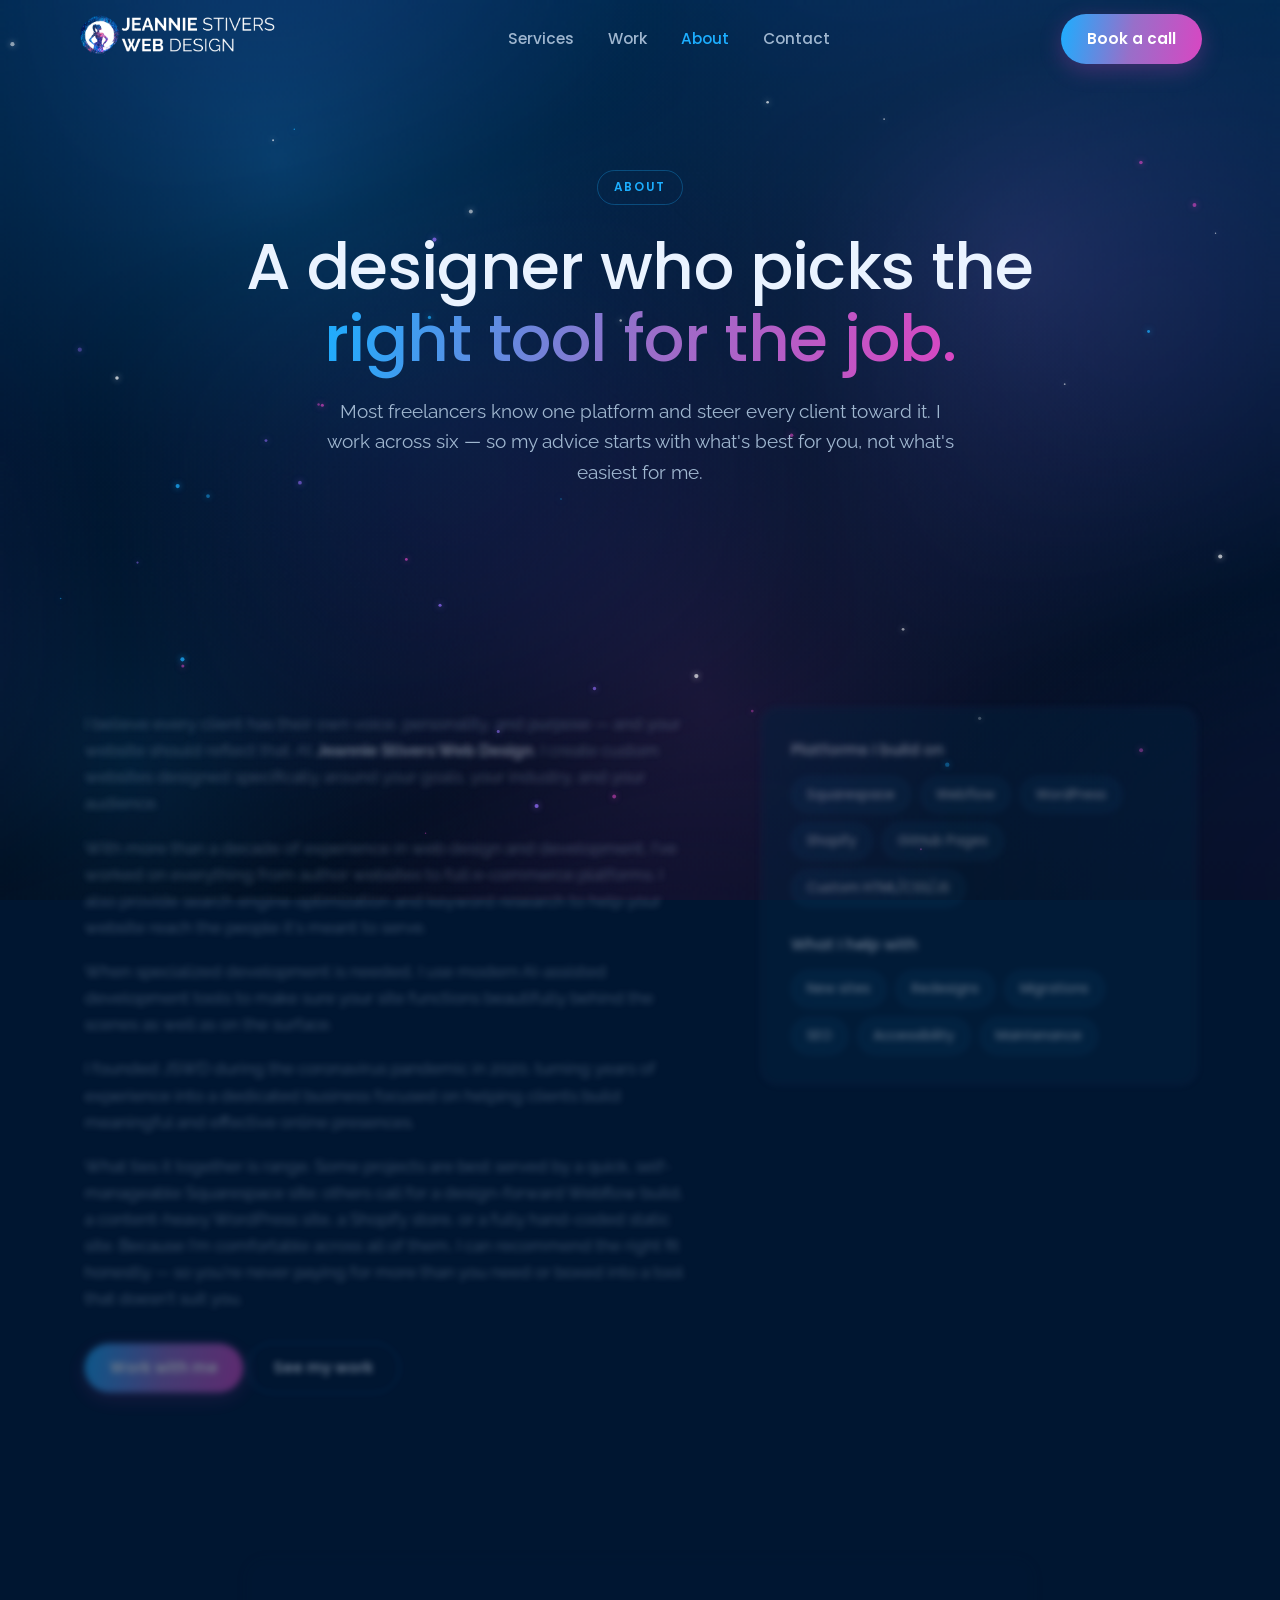
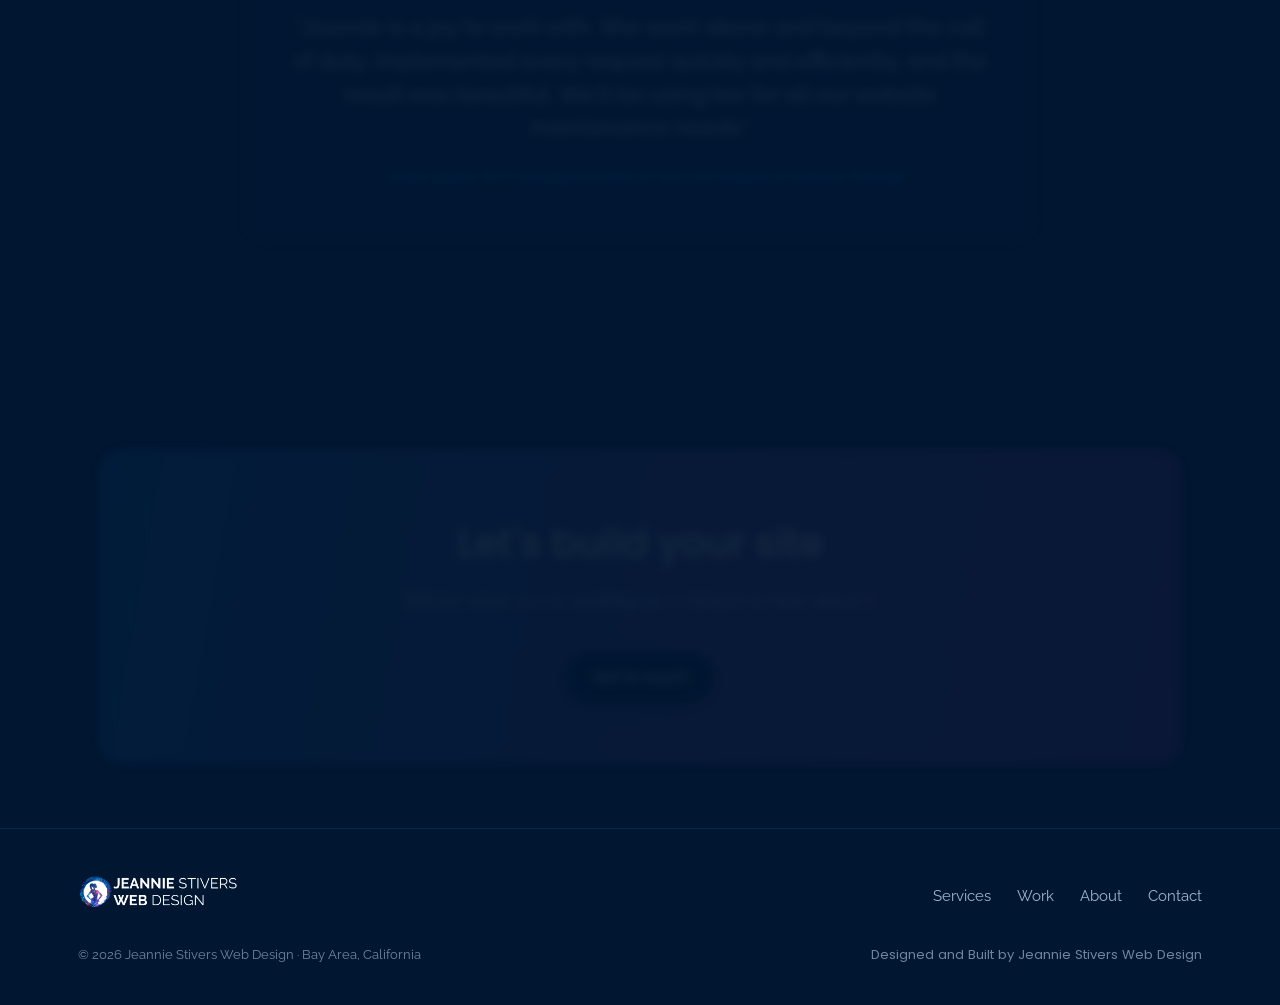
==== about.html @ 4fc545f1 "Add files via upload" ====
<!DOCTYPE html>
<html lang="en">
<head>
<meta charset="UTF-8">
<meta name="viewport" content="width=device-width, initial-scale=1.0">
<title>About — Jeannie Stivers Web Design</title>
<meta name="description" content="Meet Jeannie Stivers — a Bay Area web designer who works across six platforms to build the right site for each client.">
<link rel="preconnect" href="https://fonts.googleapis.com">
<link rel="preconnect" href="https://fonts.gstatic.com" crossorigin>
<link href="https://fonts.googleapis.com/css2?family=Poppins:wght@400;500;600;700&family=Raleway:wght@400;500;600;700&display=swap" rel="stylesheet">
<link rel="icon" type="image/png" href="favicon.png">
<link rel="apple-touch-icon" href="apple-touch-icon.png">
<link rel="stylesheet" href="styles.css">
</head>
<body>

<canvas id="water"></canvas>

<header>
  <div class="wrap nav">
    <a href="index.html"><img src="JeannieStiversWebDesign Logo wide.png" alt="Jeannie Stivers Web Design"></a>
    <ul>
      <li><a href="services.html">Services</a></li>
      <li><a href="work.html">Work</a></li>
      <li><a href="about.html" class="active">About</a></li>
      <li><a href="contact.html">Contact</a></li>
    </ul>
    <a class="btn nav-cta" href="contact.html">Book a call</a>
    <button class="nav-toggle" aria-label="Menu" aria-expanded="false">
      <span></span><span></span><span></span>
    </button>
  </div>
</header>

<section class="hero short">
  <div class="wrap inner">
    <span class="eyebrow">About</span>
    <h1>A designer who picks the<br><span class="accent">right tool for the job.</span></h1>
    <p>Most freelancers know one platform and steer every client toward it. I work across six — so my advice starts with what's best for you, not what's easiest for me.</p>
  </div>
</section>

<section class="block tight">
  <div class="wrap">
    <div class="about-grid">
      <div>
        <p>I believe every client has their own voice, personality, and purpose — and your website should reflect that. At <strong>Jeannie Stivers Web Design</strong>, I create custom websites designed specifically around your goals, your industry, and your audience.</p>
        <p>With more than a decade of experience in web design and development, I've worked on everything from author websites to full e-commerce platforms. I also provide search engine optimization and keyword research to help your website reach the people it's meant to serve.</p>
        <p>When specialized development is needed, I use modern AI-assisted development tools to make sure your site functions beautifully behind the scenes as well as on the surface.</p>
        <p>I founded JSWD during the coronavirus pandemic in 2020, turning years of experience into a dedicated business focused on helping clients build meaningful and effective online presences.</p>
        <p>What ties it together is range. Some projects are best served by a quick, self-manageable Squarespace site; others call for a design-forward Webflow build, a content-heavy WordPress site, a Shopify store, or a fully hand-coded static site. Because I'm comfortable across all of them, I can recommend the right fit honestly — so you're never paying for more than you need or boxed into a tool that doesn't suit you.</p>
        <div class="cta-row" style="justify-content:flex-start;margin-top:30px">
          <a class="btn" href="contact.html">Work with me</a>
          <a class="btn ghost" href="work.html">See my work</a>
        </div>
      </div>
      <aside class="about-side">
        <h4>Platforms I build on</h4>
        <div class="chips">
          <span class="chip">Squarespace</span>
          <span class="chip">Webflow</span>
          <span class="chip">WordPress</span>
          <span class="chip">Shopify</span>
          <span class="chip">GitHub Pages</span>
          <span class="chip">Custom HTML/CSS/JS</span>
        </div>
        <h4 style="margin-top:26px">What I help with</h4>
        <div class="chips">
          <span class="chip">New sites</span>
          <span class="chip">Redesigns</span>
          <span class="chip">Migrations</span>
          <span class="chip">SEO</span>
          <span class="chip">Accessibility</span>
          <span class="chip">Maintenance</span>
        </div>
      </aside>
    </div>
  </div>
</section>

<section class="block tight">
  <div class="wrap">
    <div class="quote">
      <p>"Jeannie is a joy to work with. She went above and beyond the call of duty, implemented every request quickly and efficiently, and the result was beautiful. We'll be using her for all our website maintenance needs."</p>
      <div class="who">— Katie Hafner, NYT Journalist &amp; Host of The Lost Women of Science Podcast</div>
    </div>
  </div>
</section>

<section class="block">
  <div class="wrap">
    <div class="cta-band">
      <h2>Let's build your site</h2>
      <p>Tell me what you're working on — I'd love to hear about it.</p>
      <a class="btn" href="contact.html">Get in touch</a>
    </div>
  </div>
</section>

<footer>
  <div class="wrap foot">
    <a href="index.html"><img src="JeannieStiversWebDesign Logo wide.png" alt="Jeannie Stivers Web Design"></a>
    <ul>
      <li><a href="services.html">Services</a></li>
      <li><a href="work.html">Work</a></li>
      <li><a href="about.html">About</a></li>
      <li><a href="contact.html">Contact</a></li>
    </ul>
    <div class="copy"><span>© 2026 Jeannie Stivers Web Design · Bay Area, California</span><span class="credit">Designed and Built by Jeannie Stivers Web Design</span></div>
  </div>
</footer>

<script src="water.js"></script>
</body>
</html>
---- styles.css ----
:root{
  --navy:#001631;
  --navy-2:#04223f;
  --blue:#1CAEFF;
  --magenta:#D946C2;
  --purple:#986FC9;
  --ink:#eaf3ff;
  --muted:#9fb6cf;
  --grad:linear-gradient(100deg,#1CAEFF 0%,#986FC9 50%,#D946C2 100%);
}
*{margin:0;padding:0;box-sizing:border-box}
html{scroll-behavior:smooth;scroll-padding-top:86px}
body{
  font-family:'Raleway',system-ui,-apple-system,sans-serif;
  background:var(--navy);
  color:var(--ink);
  line-height:1.6;
  position:relative;
}
h1,h2,h3,h4,.btn,.eyebrow,.kicker,.nav ul,.card .price{font-family:'Poppins',sans-serif}
h1,h2,h3,h4{font-weight:500}
a{color:inherit;text-decoration:none}
.wrap{max-width:1180px;margin:0 auto;padding:0 28px}
.narrow{max-width:820px}

/* NAV */
header{
  position:fixed;top:0;left:0;right:0;z-index:50;
  background:transparent;
  border-bottom:1px solid transparent;
  transition:background .3s ease,backdrop-filter .3s ease,border-color .3s ease;
}
header.scrolled{
  background:rgba(0,16,33,.92);
  backdrop-filter:blur(10px);
  border-bottom:1px solid rgba(28,174,255,.16);
}
.nav{display:flex;align-items:center;justify-content:space-between;height:78px}
.nav img{height:42px;width:auto}
.nav ul{display:flex;gap:34px;list-style:none;font-weight:500;font-size:.96rem}
.nav ul a{color:var(--muted);transition:color .2s}
.nav ul a:hover,.nav ul a.active{color:var(--blue)}
.btn{
  display:inline-block;padding:13px 26px;border-radius:40px;
  font-weight:600;font-size:.95rem;cursor:pointer;border:none;
  background:var(--grad);color:#fff;
  box-shadow:0 6px 22px rgba(217,70,194,.28);
  transition:transform .2s,box-shadow .2s;
}
.btn:hover{transform:translateY(-2px);box-shadow:0 10px 30px rgba(28,174,255,.4)}
.btn.ghost{background:transparent;border:1.5px solid rgba(28,174,255,.5);box-shadow:none;color:var(--ink)}
.btn.ghost:hover{border-color:var(--magenta);background:rgba(217,70,194,.08)}

/* HAMBURGER */
.nav-toggle{
  display:none;flex-direction:column;justify-content:center;gap:5px;
  width:32px;height:30px;background:none;border:none;cursor:pointer;padding:0;
}
.nav-toggle span{display:block;height:2.5px;width:100%;background:var(--ink);border-radius:2px;transition:transform .3s ease,opacity .2s ease}
.nav-toggle.open span:nth-child(1){transform:translateY(7.5px) rotate(45deg)}
.nav-toggle.open span:nth-child(2){opacity:0}
.nav-toggle.open span:nth-child(3){transform:translateY(-7.5px) rotate(-45deg)}

/* RIPPLING WATER BACKGROUND */
#water{position:fixed;top:0;left:0;width:100%;height:100%;z-index:0;pointer-events:none;display:block}
section,footer{position:relative;z-index:1}

/* HERO */
.hero{position:relative;padding:170px 0 120px;text-align:center}
.hero .inner{position:relative;z-index:2}
.hero.short{padding:170px 0 70px}
.eyebrow{
  display:inline-block;letter-spacing:.18em;text-transform:uppercase;
  font-size:.74rem;font-weight:600;color:var(--blue);
  border:1px solid rgba(28,174,255,.3);border-radius:30px;padding:7px 16px;margin-bottom:26px;
}
.hero h1{
  font-size:clamp(2.4rem,5.2vw,4rem);line-height:1.12;font-weight:500;
  letter-spacing:-.01em;margin-bottom:22px;
}
.hero h1 .accent{
  background:var(--grad);-webkit-background-clip:text;background-clip:text;color:transparent;
}
.hero p{max-width:640px;margin:0 auto 38px;font-size:1.18rem;color:var(--muted)}
.hero .cta-row{display:flex;gap:16px;justify-content:center;flex-wrap:wrap}
.platforms{margin-top:58px;color:var(--muted);font-size:.85rem;letter-spacing:.04em}
.platforms strong{color:var(--ink);font-weight:600}

/* SECTION SHARED */
section.block{padding:96px 0}
section.block.tight{padding:60px 0}
.sec-head{text-align:center;max-width:680px;margin:0 auto 56px}
.sec-head h2{font-size:clamp(1.9rem,3.6vw,2.6rem);font-weight:500;letter-spacing:-.01em;margin-bottom:14px}
.sec-head p{color:var(--muted);font-size:1.08rem}
.kicker{color:var(--magenta);font-weight:600;letter-spacing:.14em;text-transform:uppercase;font-size:.76rem;display:block;margin-bottom:12px}

/* SERVICES CARDS */
.cards{display:grid;grid-template-columns:repeat(3,1fr);gap:24px}
.card{
  background:var(--navy-2);border:1px solid rgba(152,111,201,.22);
  border-radius:18px;padding:34px 30px;transition:transform .25s,border-color .25s,box-shadow .25s;
  position:relative;overflow:hidden;
}
.card::before{content:"";position:absolute;inset:0 0 auto 0;height:4px;background:var(--grad);opacity:.85}
.card:hover{transform:translateY(-7px);border-color:rgba(28,174,255,.55);box-shadow:0 18px 40px rgba(0,0,0,.4)}
.card h3{font-size:1.4rem;margin-bottom:6px;font-weight:500}
.card .for{color:var(--blue);font-size:.86rem;font-weight:500;margin-bottom:16px}
.card p{color:var(--muted);font-size:.97rem;margin-bottom:22px}
.card ul.feat{list-style:none;margin:0 0 22px;padding:0}
.card ul.feat li{color:var(--muted);font-size:.94rem;padding:6px 0 6px 24px;position:relative}
.card ul.feat li::before{content:"›";position:absolute;left:6px;color:var(--blue);font-weight:700}
.card .price{font-size:.98rem;color:var(--ink);font-weight:600;margin-bottom:18px}
.card .price span{color:var(--muted);font-weight:400;font-size:.9rem}
.card .btn{width:100%;text-align:center}
.center-cta{text-align:center;margin-top:46px}

/* ADD-ONS */
.addons{display:grid;grid-template-columns:repeat(2,1fr);gap:16px;max-width:880px;margin:0 auto}
.addon{
  background:var(--navy-2);border:1px solid rgba(28,174,255,.16);border-radius:14px;
  padding:22px 24px;display:flex;justify-content:space-between;gap:18px;align-items:baseline;
}
.addon .name{font-weight:600;font-family:'Poppins',sans-serif}
.addon .desc{color:var(--muted);font-size:.9rem;display:block;margin-top:4px;font-family:'Raleway',sans-serif;font-weight:400}
.addon .cost{color:var(--blue);font-weight:600;white-space:nowrap;font-family:'Poppins',sans-serif;font-size:.95rem}

/* PROCESS STEPS */
.steps{display:grid;grid-template-columns:repeat(5,1fr);gap:18px}
.step{text-align:center}
.step .num{
  width:50px;height:50px;border-radius:50%;margin:0 auto 16px;
  display:flex;align-items:center;justify-content:center;font-family:'Poppins',sans-serif;
  font-weight:600;color:#fff;background:var(--grad);box-shadow:0 6px 18px rgba(217,70,194,.3);
}
.step h4{font-size:1.05rem;margin-bottom:6px;font-weight:500}
.step p{color:var(--muted);font-size:.9rem}

/* WORK */
.work-grid{display:grid;grid-template-columns:repeat(3,1fr);gap:22px}
.work-grid.two{grid-template-columns:repeat(2,1fr)}
.work-item{
  border-radius:16px;position:relative;overflow:hidden;display:block;color:var(--ink);
  aspect-ratio:16/10;border:1px solid rgba(28,174,255,.18);transition:transform .25s,box-shadow .25s;
}
.work-item img{display:block;width:100%;height:100%;object-fit:cover;object-position:top center}
.work-item::after{content:"";position:absolute;left:0;right:0;bottom:0;top:0;z-index:1;pointer-events:none;
  background:linear-gradient(to top,rgba(0,12,25,.96) 0%,rgba(0,12,25,.78) 18%,rgba(0,12,25,.3) 40%,rgba(0,12,25,0) 58%)}
.work-item .cap{position:absolute;left:0;bottom:0;z-index:2;padding:22px 24px;font-family:'Poppins',sans-serif;font-weight:500}
.work-item .cap small{display:block;color:var(--muted);font-weight:400;font-size:.82rem;margin-top:3px;font-family:'Raleway',sans-serif}
.work-item:hover{transform:translateY(-6px);box-shadow:0 18px 40px rgba(0,0,0,.4)}
.work-item.w1{background:linear-gradient(160deg,#04223f,#0a3a6b)}
.work-item.w2{background:linear-gradient(160deg,#2a1640,#5a2c7a)}
.work-item.w3{background:linear-gradient(160deg,#0a2a4a,#3a1f55)}
.work-item.w4{background:linear-gradient(160deg,#06283f,#1a4d7a)}
.work-item.w5{background:linear-gradient(160deg,#231a44,#4a2c6e)}
.work-item.w6{background:linear-gradient(160deg,#08243a,#33235c)}
.work-item span{position:relative;z-index:2;font-weight:600;font-family:'Poppins',sans-serif}
.work-item small{display:block;color:var(--muted);font-weight:400;font-size:.82rem;margin-top:3px;font-family:'Raleway',sans-serif}
.work-item .tag{position:absolute;top:18px;left:18px;z-index:3;font-size:.72rem;letter-spacing:.08em;text-transform:uppercase;
  background:rgba(0,16,33,.7);border:1px solid rgba(28,174,255,.3);border-radius:20px;padding:4px 12px;color:var(--blue);font-family:'Poppins',sans-serif}
.work-item span{z-index:2}

/* ABOUT */
.about-grid{display:grid;grid-template-columns:1.4fr 1fr;gap:54px;align-items:start}
.about-grid p{color:var(--muted);font-size:1.06rem;margin-bottom:18px}
.about-grid p strong{color:var(--ink)}
.about-side{background:var(--navy-2);border:1px solid rgba(152,111,201,.22);border-radius:18px;padding:30px}
.about-side h4{font-size:1rem;margin-bottom:14px;color:var(--ink)}
.chips{display:flex;flex-wrap:wrap;gap:10px}
.chip{font-size:.85rem;color:var(--ink);background:rgba(28,174,255,.1);border:1px solid rgba(28,174,255,.25);
  border-radius:30px;padding:7px 15px;font-family:'Poppins',sans-serif}

/* TESTIMONIAL */
.quote{
  max-width:820px;margin:0 auto;text-align:center;
  background:var(--navy-2);border:1px solid rgba(152,111,201,.22);
  border-radius:22px;padding:54px 44px;
}
.quote p{font-size:1.45rem;font-weight:500;line-height:1.5;margin-bottom:22px}
.quote .who{color:var(--blue);font-weight:600;font-size:.95rem}

/* CONTACT FORM */
.contact-grid{display:grid;grid-template-columns:1fr 1fr;gap:48px;align-items:start}
.contact-info h3{font-size:1.3rem;margin-bottom:14px}
.contact-info p{color:var(--muted);margin-bottom:18px}
.contact-info a{color:var(--blue)}
.contact-info .detail{display:block;margin-bottom:10px;color:var(--muted)}
.contact-info .detail strong{color:var(--ink);font-family:'Poppins',sans-serif;font-weight:600;display:block;font-size:.8rem;letter-spacing:.08em;text-transform:uppercase;margin-bottom:2px}
form.contact{background:var(--navy-2);border:1px solid rgba(152,111,201,.22);border-radius:18px;padding:32px}
form.contact label{display:block;font-size:.82rem;letter-spacing:.06em;text-transform:uppercase;
  font-family:'Poppins',sans-serif;font-weight:600;color:var(--muted);margin:0 0 7px}
form.contact .field{margin-bottom:20px}
form.contact input,form.contact select,form.contact textarea{
  width:100%;background:rgba(0,16,33,.6);border:1px solid rgba(28,174,255,.22);border-radius:10px;
  padding:13px 15px;color:var(--ink);font-family:'Raleway',sans-serif;font-size:1rem;transition:border-color .2s;
}
form.contact input:focus,form.contact select:focus,form.contact textarea:focus{outline:none;border-color:var(--blue)}
form.contact textarea{resize:vertical;min-height:130px}
form.contact .btn{width:100%;text-align:center;margin-top:6px}
form.contact option{background:#04223f}

/* TESTIMONIAL GRID */
.tgrid{display:grid;grid-template-columns:repeat(2,1fr);gap:22px;max-width:980px;margin:0 auto}
.tcard{background:var(--navy-2);border:1px solid rgba(152,111,201,.22);border-radius:18px;padding:30px 28px;display:flex;flex-direction:column}
.tcard p{font-size:1rem;color:var(--ink);line-height:1.55;margin-bottom:18px}
.tcard .who{color:var(--blue);font-weight:600;font-size:.9rem;font-family:'Poppins',sans-serif;margin-top:auto}

/* CTA BAND */
.cta-band{text-align:center;background:linear-gradient(rgba(0,14,29,.42),rgba(0,14,29,.42)),var(--grad);border-radius:26px;padding:66px 40px;margin:40px 0}
.cta-band h2{font-size:clamp(1.8rem,3.4vw,2.5rem);font-weight:500;margin-bottom:14px;color:#fff}
.cta-band p{color:rgba(255,255,255,.92);font-size:1.1rem;margin-bottom:40px;max-width:560px;margin-left:auto;margin-right:auto}
.cta-band .btn{background:#001631;box-shadow:0 8px 26px rgba(0,0,0,.3)}
.cta-band .btn:hover{background:#04223f}

/* FOOTER */
footer{border-top:1px solid rgba(28,174,255,.14);padding:46px 0 40px;color:var(--muted)}
.foot{display:flex;justify-content:space-between;align-items:center;flex-wrap:wrap;gap:20px}
.foot img{height:34px}
.foot ul{display:flex;gap:26px;list-style:none;font-size:.92rem}
.foot ul a:hover{color:var(--blue)}
.foot .copy{width:100%;font-size:.82rem;opacity:.7;padding-top:8px;display:flex;justify-content:space-between;flex-wrap:wrap;gap:6px}
.foot .copy .credit{font-family:'Poppins',sans-serif}
@media(max-width:560px){.foot .copy{justify-content:center;text-align:center}}

@media(max-width:860px){
  .nav-toggle{display:flex}
  .nav-cta{display:none}
  .nav ul{
    position:absolute;top:78px;left:0;right:0;
    flex-direction:column;gap:0;display:none;
    background:rgba(0,16,33,.97);backdrop-filter:blur(12px);
    border-bottom:1px solid rgba(28,174,255,.16);
    padding:6px 0;
  }
  .nav ul.open{display:flex}
  .nav ul li{width:100%}
  .nav ul a{display:block;padding:15px 28px;font-size:1.05rem}
  .cards,.work-grid,.work-grid.two{grid-template-columns:1fr}
  .addons{grid-template-columns:1fr}
  .steps{grid-template-columns:repeat(2,1fr);gap:28px}
  .about-grid,.contact-grid,.tgrid{grid-template-columns:1fr;gap:22px}
}

/* Phones */
@media(max-width:600px){
  .wrap{padding:0 18px}
  .nav{height:64px}
  .nav img{height:32px}
  .nav ul{top:64px}
  .hero{padding:120px 0 64px}
  .hero.short{padding:120px 0 44px}
  section.block{padding:60px 0}
  section.block.tight{padding:40px 0}
  .sec-head{margin-bottom:36px}
  .hero p,.sec-head p{font-size:1rem}
  .card{padding:26px 22px}
  .steps{grid-template-columns:1fr;gap:22px}
  .quote{padding:34px 22px}
  .quote p{font-size:1.18rem}
  .cta-band{padding:46px 22px;border-radius:20px}
  form.contact{padding:24px 20px}
  .addon{flex-direction:column;gap:6px}
  .foot ul{flex-wrap:wrap;gap:16px 22px;justify-content:center}
  .foot{justify-content:center;text-align:center}
}

/* Small phones */
@media(max-width:380px){
  .wrap{padding:0 14px}
  .hero h1{font-size:2.05rem}
  .btn{padding:12px 20px;font-size:.9rem}
}
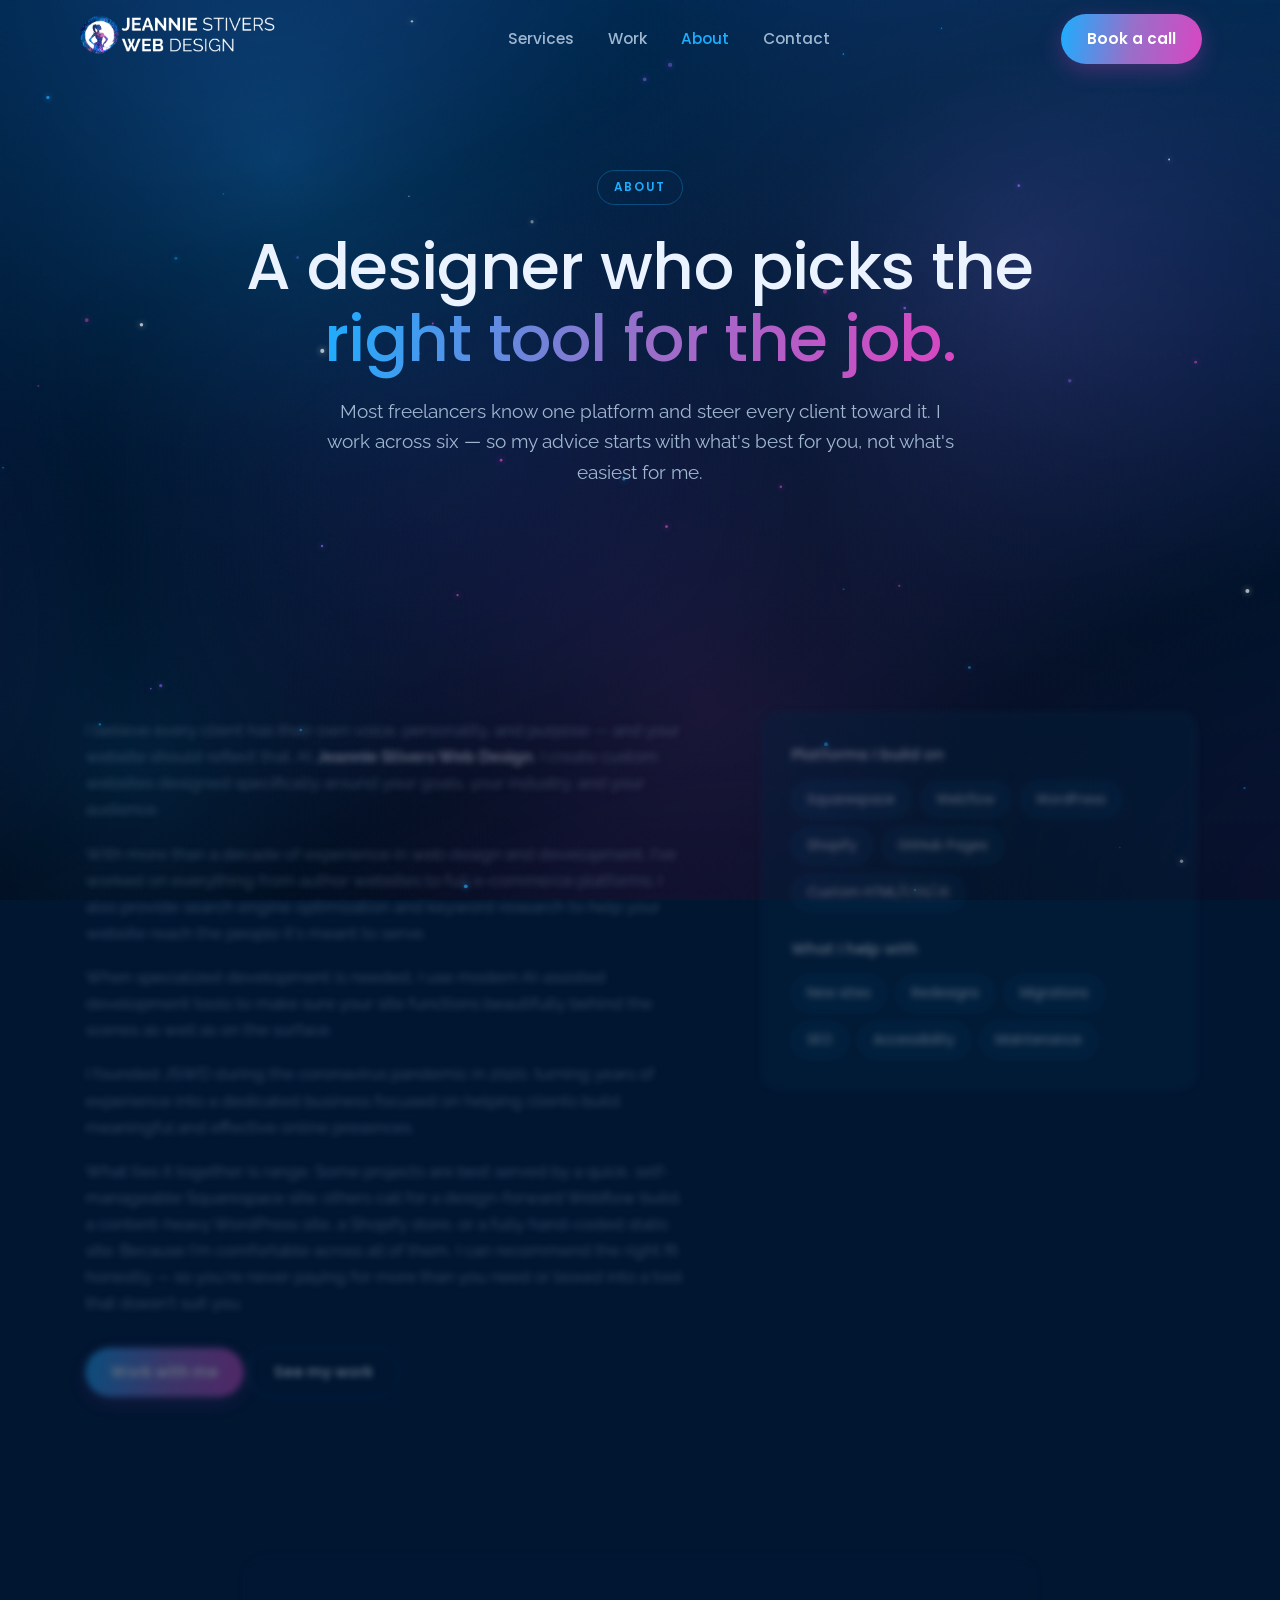
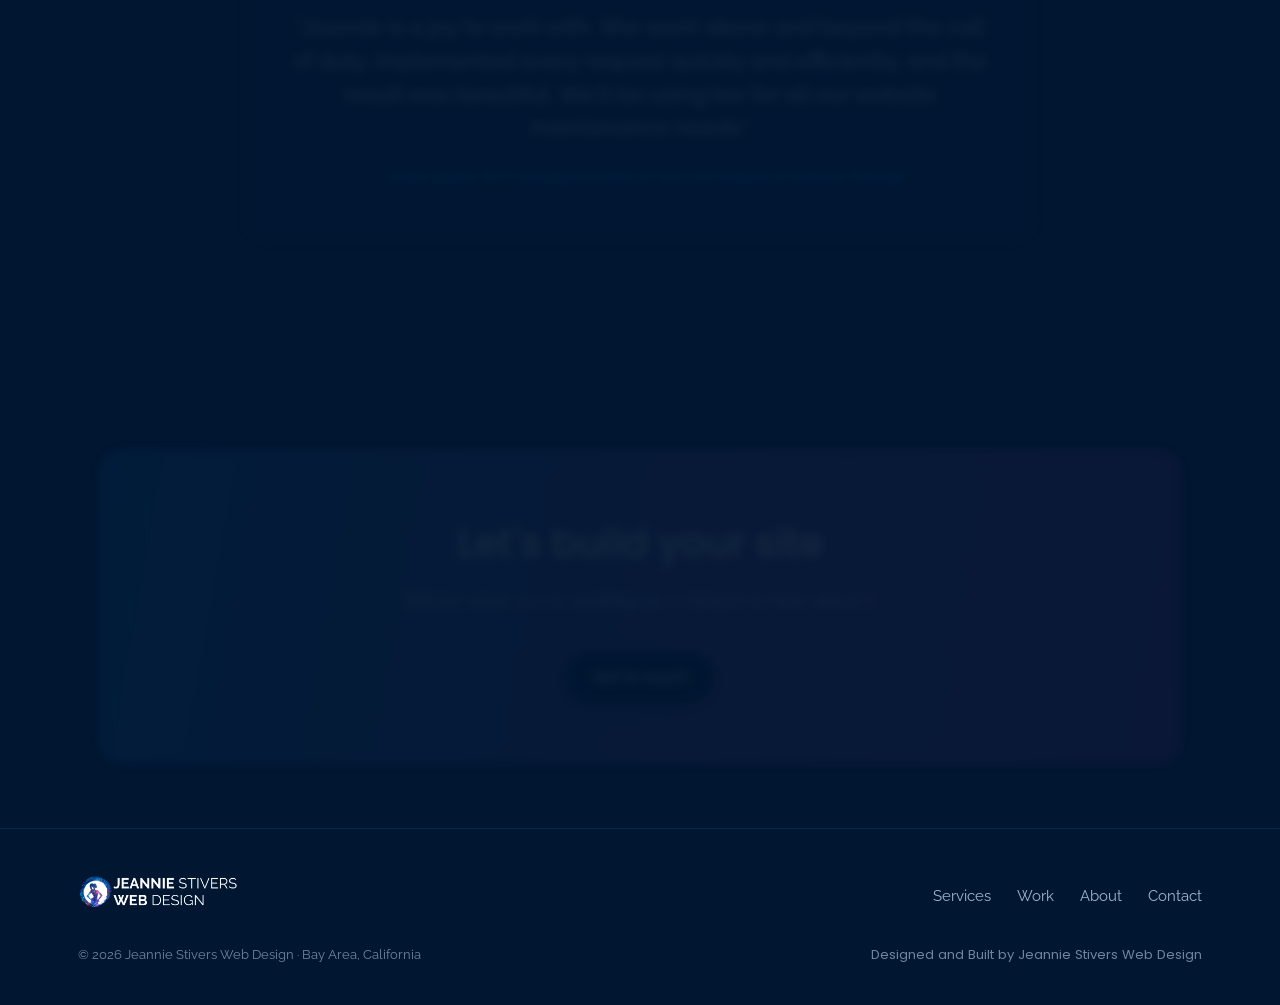
==== commit 03745280: "Add files via upload" ====
--- a/about.html
+++ b/about.html
@@ -10,6 +10,18 @@
 <link href="https://fonts.googleapis.com/css2?family=Poppins:wght@400;500;600;700&family=Raleway:wght@400;500;600;700&display=swap" rel="stylesheet">
 <link rel="icon" type="image/png" href="favicon.png">
 <link rel="apple-touch-icon" href="apple-touch-icon.png">
+<meta property="og:type" content="website">
+<meta property="og:site_name" content="Jeannie Stivers Web Design">
+<meta property="og:title" content="About — Jeannie Stivers Web Design">
+<meta property="og:description" content="Meet Jeannie Stivers — a Bay Area web designer who works across six platforms to build the right site for each client.">
+<meta property="og:url" content="https://www.jeanniestiverswebdesign.com/about.html">
+<meta property="og:image" content="https://www.jeanniestiverswebdesign.com/og-image.png">
+<meta property="og:image:width" content="1200">
+<meta property="og:image:height" content="630">
+<meta name="twitter:card" content="summary_large_image">
+<meta name="twitter:title" content="About — Jeannie Stivers Web Design">
+<meta name="twitter:description" content="A Bay Area web designer who works across six platforms to build the right site for each client.">
+<meta name="twitter:image" content="https://www.jeanniestiverswebdesign.com/og-image.png">
 <link rel="stylesheet" href="styles.css">
 </head>
 <body>
--- a/styles.css
+++ b/styles.css
@@ -244,9 +244,10 @@
 /* Phones */
 @media(max-width:600px){
   .wrap{padding:0 18px}
-  .nav{height:64px}
-  .nav img{height:32px}
-  .nav ul{top:64px}
+  .nav{height:78px;align-items:center}   /* taller bar adds padding above the logo */
+  .nav img{height:43px;display:block}    /* ~32% wider logo on mobile */
+  .nav-toggle{align-self:center}         /* keep hamburger centered to the logo */
+  .nav ul{top:78px}
   .hero{padding:120px 0 64px}
   .hero.short{padding:120px 0 44px}
   section.block{padding:60px 0}
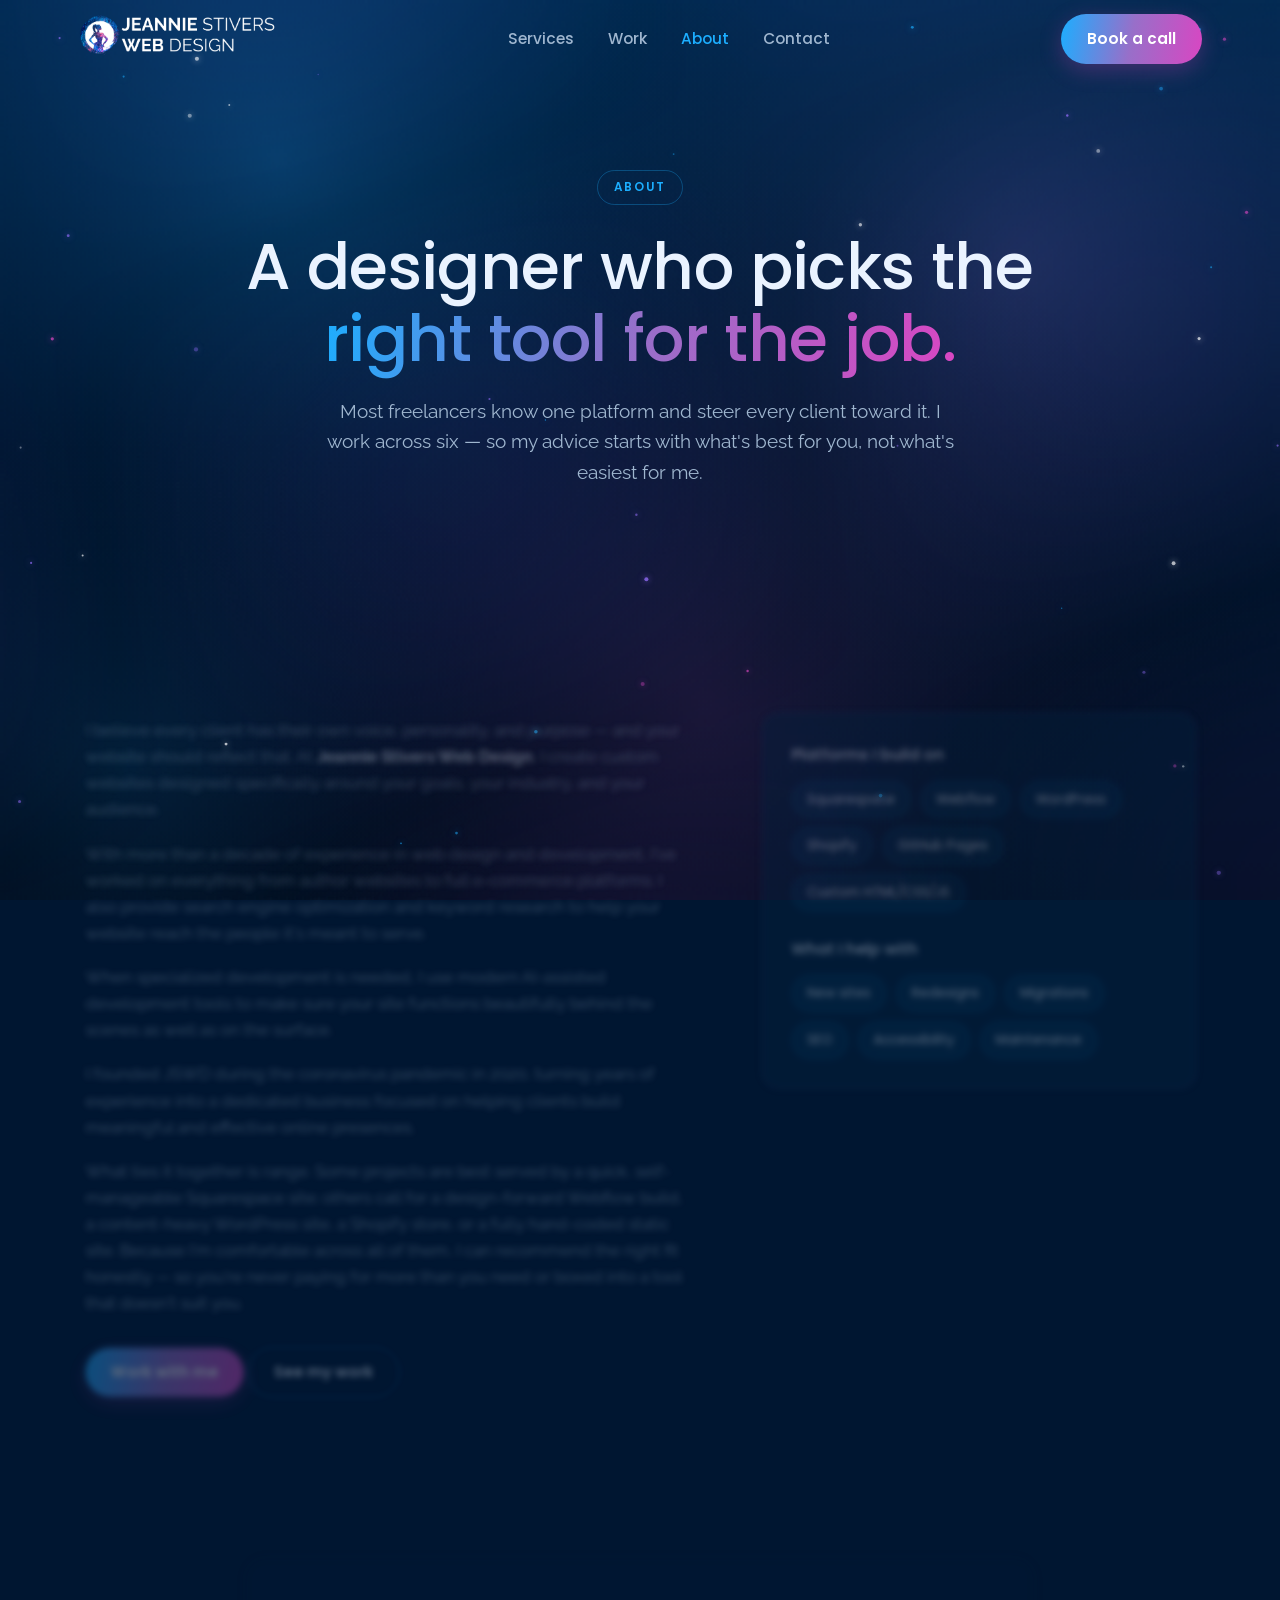
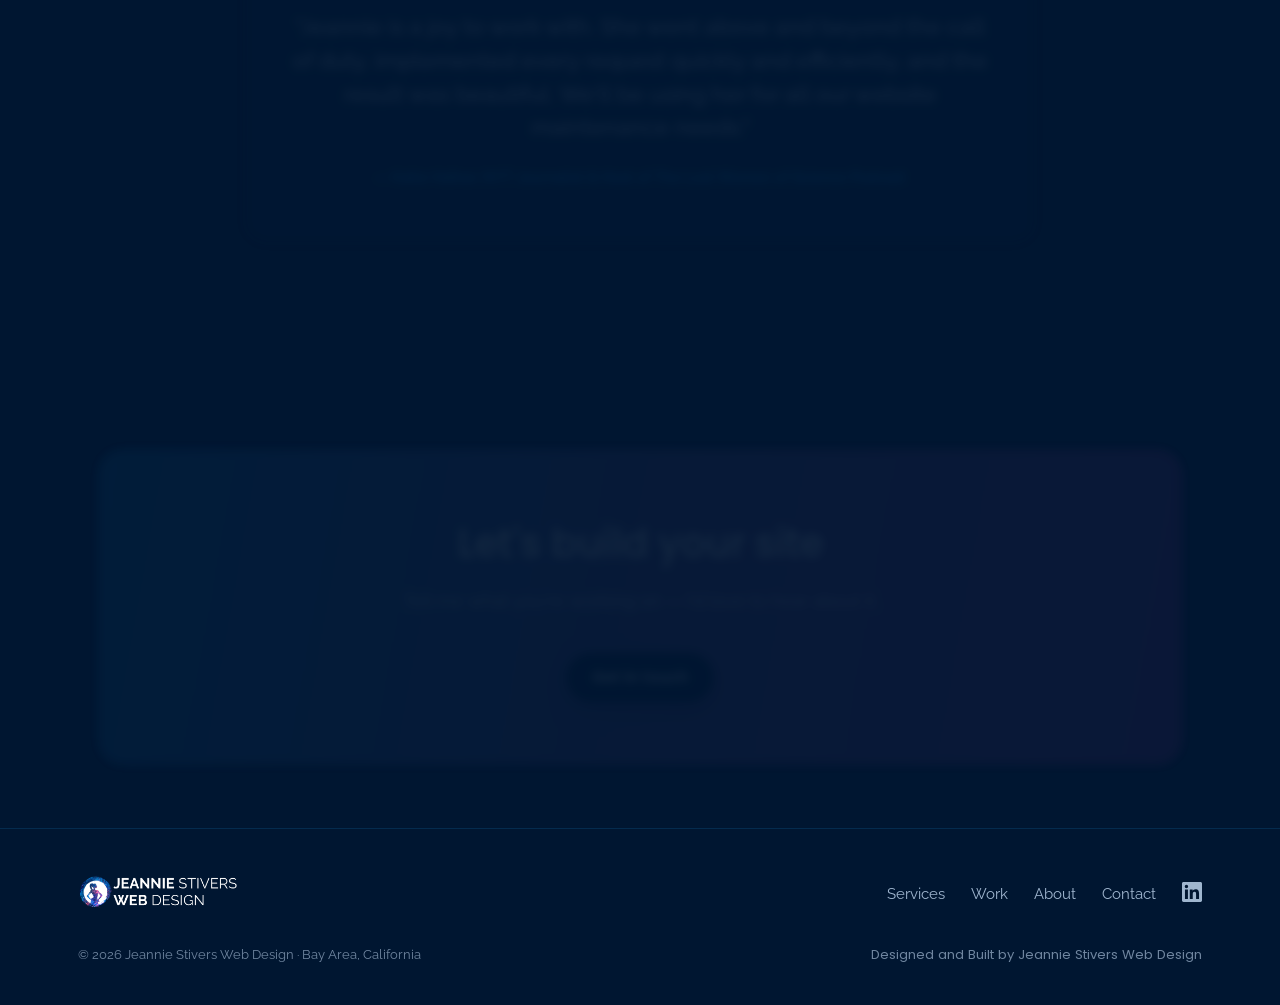
==== commit 42fe2f36: "Add files via upload" ====
--- a/about.html
+++ b/about.html
@@ -14,14 +14,14 @@
 <meta property="og:site_name" content="Jeannie Stivers Web Design">
 <meta property="og:title" content="About — Jeannie Stivers Web Design">
 <meta property="og:description" content="Meet Jeannie Stivers — a Bay Area web designer who works across six platforms to build the right site for each client.">
-<meta property="og:url" content="https://www.jeanniestiverswebdesign.com/about.html">
-<meta property="og:image" content="https://www.jeanniestiverswebdesign.com/og-image.png">
+<meta property="og:url" content="https://jeanniestiverswebdesign.com/about.html">
+<meta property="og:image" content="https://jeanniestiverswebdesign.com/og-image.png">
 <meta property="og:image:width" content="1200">
 <meta property="og:image:height" content="630">
 <meta name="twitter:card" content="summary_large_image">
 <meta name="twitter:title" content="About — Jeannie Stivers Web Design">
 <meta name="twitter:description" content="A Bay Area web designer who works across six platforms to build the right site for each client.">
-<meta name="twitter:image" content="https://www.jeanniestiverswebdesign.com/og-image.png">
+<meta name="twitter:image" content="https://jeanniestiverswebdesign.com/og-image.png">
 <link rel="stylesheet" href="styles.css">
 </head>
 <body>
@@ -117,6 +117,7 @@
       <li><a href="work.html">Work</a></li>
       <li><a href="about.html">About</a></li>
       <li><a href="contact.html">Contact</a></li>
+      <li><a href="https://www.linkedin.com/company/jeannie-stivers-web-design/" target="_blank" rel="noopener" aria-label="LinkedIn"><svg class="social-icon" viewBox="0 0 24 24" xmlns="http://www.w3.org/2000/svg"><path d="M20.447 20.452h-3.554v-5.569c0-1.328-.027-3.037-1.852-3.037-1.853 0-2.136 1.445-2.136 2.939v5.667H9.351V9h3.414v1.561h.046c.477-.9 1.637-1.85 3.37-1.85 3.601 0 4.267 2.37 4.267 5.455v6.286zM5.337 7.433a2.062 2.062 0 01-2.063-2.065 2.064 2.064 0 112.063 2.065zm1.782 13.019H3.555V9h3.564v11.452zM22.225 0H1.771C.792 0 0 .774 0 1.729v20.542C0 23.227.792 24 1.771 24h20.451C23.2 24 24 23.227 24 22.271V1.729C24 .774 23.2 0 22.222 0h.003z"/></svg></a></li>
     </ul>
     <div class="copy"><span>© 2026 Jeannie Stivers Web Design · Bay Area, California</span><span class="credit">Designed and Built by Jeannie Stivers Web Design</span></div>
   </div>
--- a/styles.css
+++ b/styles.css
@@ -145,8 +145,18 @@
 .work-item img{display:block;width:100%;height:100%;object-fit:cover;object-position:top center}
 .work-item::after{content:"";position:absolute;left:0;right:0;bottom:0;top:0;z-index:1;pointer-events:none;
   background:linear-gradient(to top,rgba(0,12,25,.96) 0%,rgba(0,12,25,.78) 18%,rgba(0,12,25,.3) 40%,rgba(0,12,25,0) 58%)}
+/* Touch devices only: blue→pink (left→right) bottom gradient, faded upward via a mask */
+@media(hover:none){
+  .work-item::after{
+    background:
+      linear-gradient(to top,rgba(0,8,20,.55) 0%,rgba(0,8,20,.2) 34%,rgba(0,8,20,0) 60%),
+      linear-gradient(to right,rgba(28,174,255,.98) 0%,rgba(152,111,201,.98) 50%,rgba(217,70,194,.98) 100%);
+    -webkit-mask-image:linear-gradient(to top,#000 0%,#000 30%,rgba(0,0,0,.5) 55%,transparent 82%);
+    mask-image:linear-gradient(to top,#000 0%,#000 30%,rgba(0,0,0,.5) 55%,transparent 82%);
+  }
+}
 .work-item .cap{position:absolute;left:0;bottom:0;z-index:2;padding:22px 24px;font-family:'Poppins',sans-serif;font-weight:500}
-.work-item .cap small{display:block;color:var(--muted);font-weight:400;font-size:.82rem;margin-top:3px;font-family:'Raleway',sans-serif}
+.work-item .cap small{display:block;color:#e6f1ff;font-weight:400;font-size:.82rem;margin-top:3px;font-family:'Raleway',sans-serif}
 .work-item:hover{transform:translateY(-6px);box-shadow:0 18px 40px rgba(0,0,0,.4)}
 .work-item.w1{background:linear-gradient(160deg,#04223f,#0a3a6b)}
 .work-item.w2{background:linear-gradient(160deg,#2a1640,#5a2c7a)}
@@ -159,6 +169,19 @@
 .work-item .tag{position:absolute;top:18px;left:18px;z-index:3;font-size:.72rem;letter-spacing:.08em;text-transform:uppercase;
   background:rgba(0,16,33,.7);border:1px solid rgba(28,174,255,.3);border-radius:20px;padding:4px 12px;color:var(--blue);font-family:'Poppins',sans-serif}
 .work-item span{z-index:2}
+/* On devices with a real pointer: show the clean screenshot, reveal a blue→pink
+   overlay + caption on hover so it's clearly clickable. (Touch devices keep labels.) */
+@media(hover:hover){
+  .work-item::after{opacity:0;transition:opacity .35s ease}
+  .work-item .cap,.work-item .tag{opacity:0;transition:opacity .35s ease}
+  .work-item:hover::after{opacity:1;
+    background:linear-gradient(150deg,rgba(28,174,255,.85),rgba(152,111,201,.82) 50%,rgba(217,70,194,.85))}
+  .work-item:hover .cap,.work-item:hover .tag{opacity:1}
+  .work-item .cap{font-size:1.5rem;padding:26px 28px}
+  .work-item .cap{line-height:1.2}
+  .work-item .cap small{color:#eaf3ff;font-size:1rem;margin-top:1px}
+  .work-item .tag{background:rgba(0,16,33,.45);color:#fff;border-color:rgba(255,255,255,.5)}
+}
 
 /* ABOUT */
 .about-grid{display:grid;grid-template-columns:1.4fr 1fr;gap:54px;align-items:start}
@@ -218,6 +241,10 @@
 .foot img{height:34px}
 .foot ul{display:flex;gap:26px;list-style:none;font-size:.92rem}
 .foot ul a:hover{color:var(--blue)}
+.foot .social-icon{display:inline-flex;align-items:center;width:20px;height:20px;fill:var(--muted);transition:fill .2s}
+.foot .social-icon:hover{fill:var(--blue)}
+.contact-social{width:24px;height:24px;fill:var(--blue);display:block}
+.contact-social:hover{fill:var(--ink)}
 .foot .copy{width:100%;font-size:.82rem;opacity:.7;padding-top:8px;display:flex;justify-content:space-between;flex-wrap:wrap;gap:6px}
 .foot .copy .credit{font-family:'Poppins',sans-serif}
 @media(max-width:560px){.foot .copy{justify-content:center;text-align:center}}
@@ -243,6 +270,9 @@
 
 /* Phones */
 @media(max-width:600px){
+  html{font-size:18.5px}   /* larger body text on mobile */
+  .hero p,.sec-head p{font-size:1.08rem}
+  .card p,.card ul.feat li,.about-grid p,.contact-info p,.contact-info .detail,.addon .desc,.step p,.foot ul{font-size:1.02rem;line-height:1.62}
   .wrap{padding:0 18px}
   .nav{height:78px;align-items:center}   /* taller bar adds padding above the logo */
   .nav img{height:43px;display:block}    /* ~32% wider logo on mobile */
@@ -253,7 +283,6 @@
   section.block{padding:60px 0}
   section.block.tight{padding:40px 0}
   .sec-head{margin-bottom:36px}
-  .hero p,.sec-head p{font-size:1rem}
   .card{padding:26px 22px}
   .steps{grid-template-columns:1fr;gap:22px}
   .quote{padding:34px 22px}
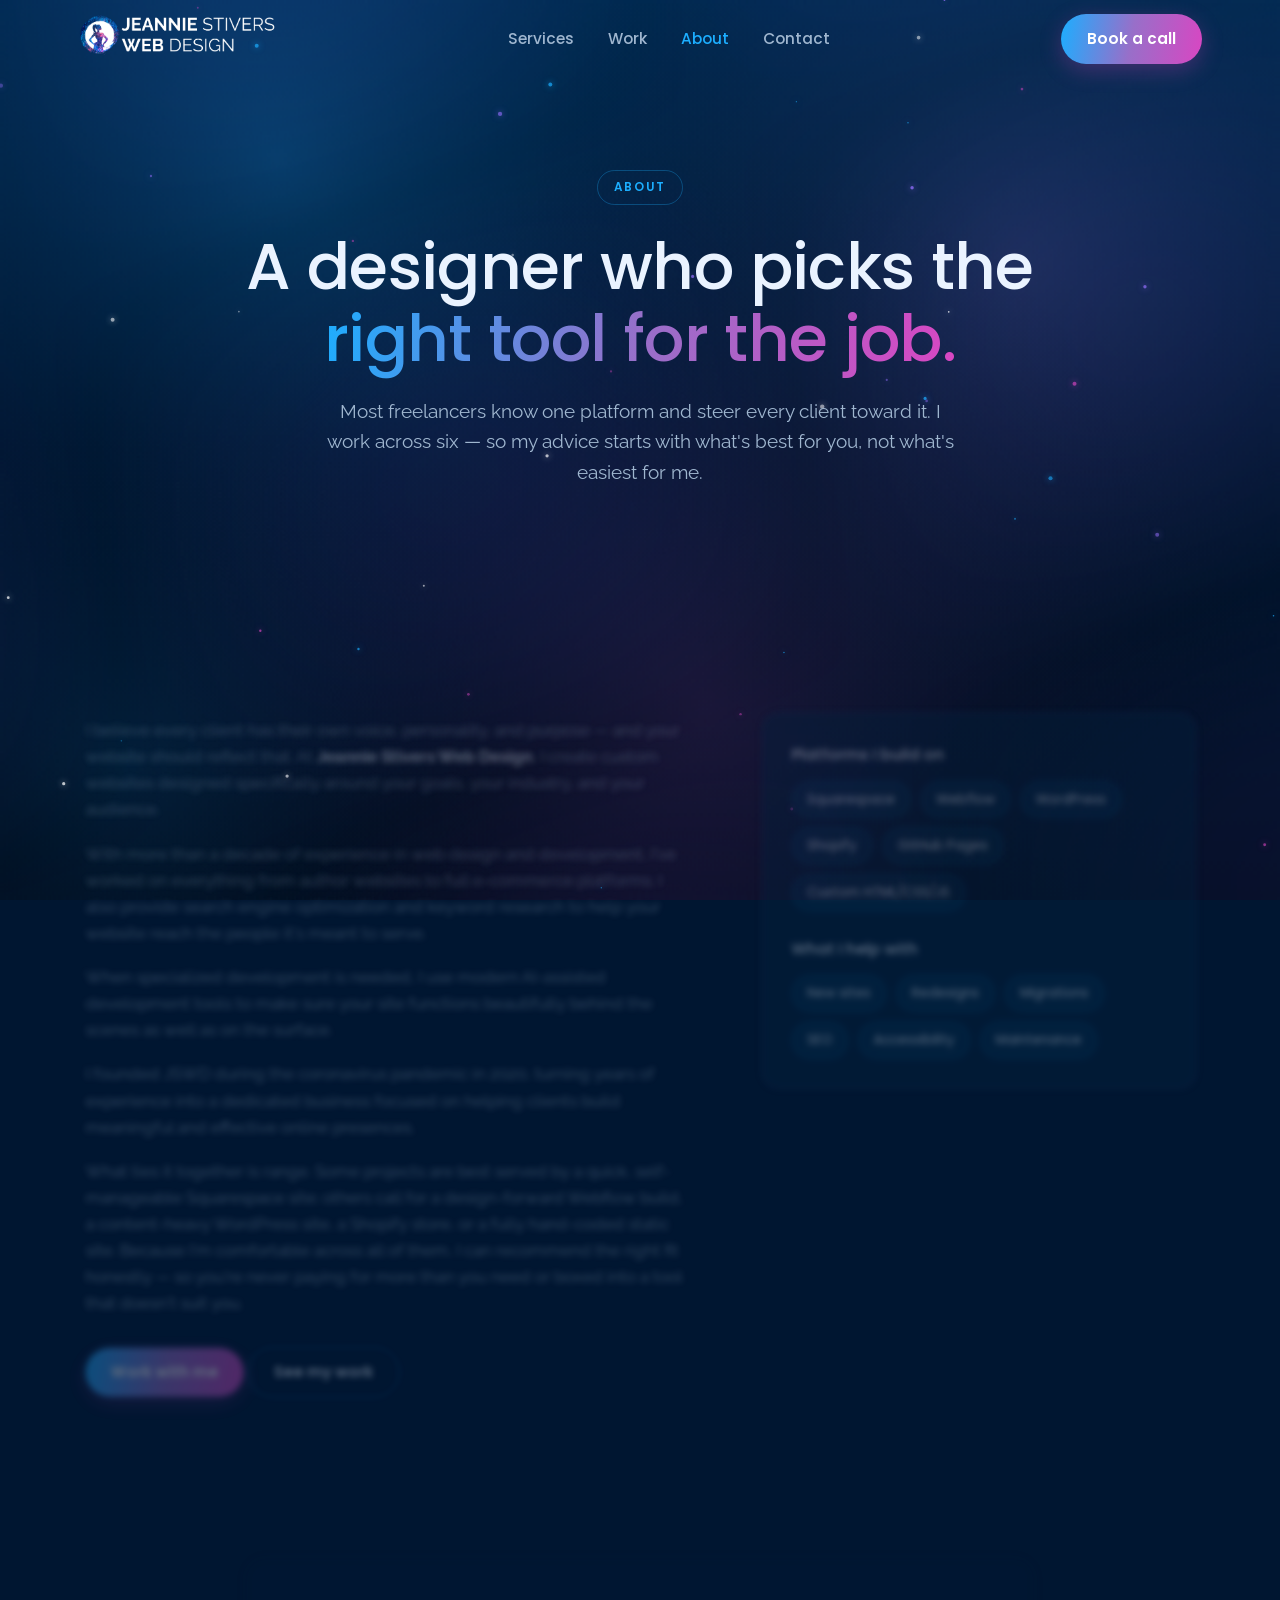
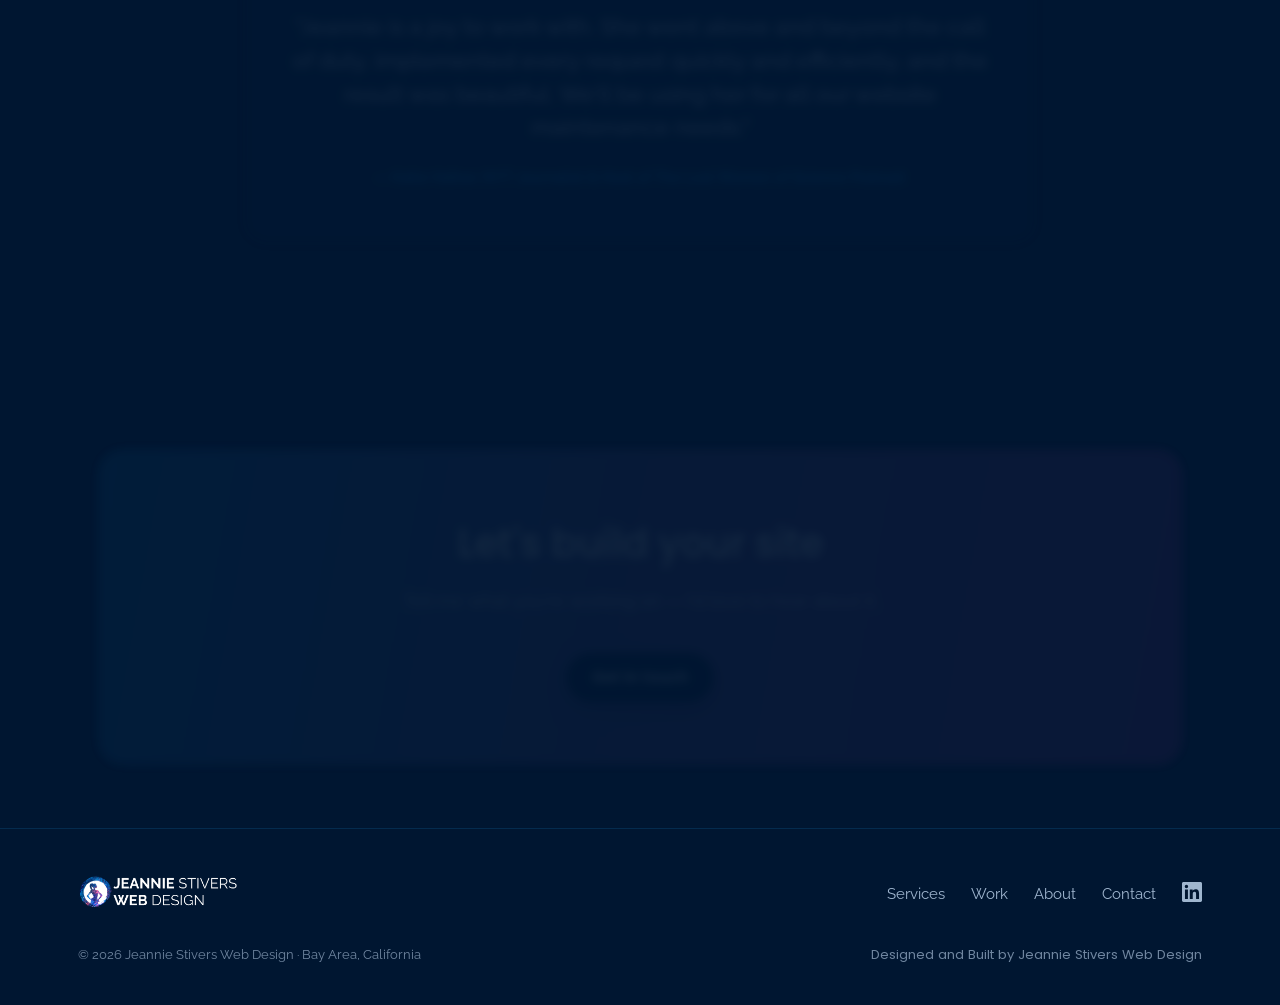
==== commit 8a5d7a55: "Add files via upload" ====
--- a/about.html
+++ b/about.html
@@ -3,8 +3,8 @@
 <head>
 <meta charset="UTF-8">
 <meta name="viewport" content="width=device-width, initial-scale=1.0">
-<title>About — Jeannie Stivers Web Design</title>
-<meta name="description" content="Meet Jeannie Stivers — a Bay Area web designer who works across six platforms to build the right site for each client.">
+<title>About Jeannie Stivers — Bay Area Web Designer</title>
+<meta name="description" content="Meet Jeannie Stivers — a Bay Area web designer who helps restaurants, retailers, nonprofits, and authors get online with the right platform for their business.">
 <link rel="preconnect" href="https://fonts.googleapis.com">
 <link rel="preconnect" href="https://fonts.gstatic.com" crossorigin>
 <link href="https://fonts.googleapis.com/css2?family=Poppins:wght@400;500;600;700&family=Raleway:wght@400;500;600;700&display=swap" rel="stylesheet">
@@ -12,15 +12,15 @@
 <link rel="apple-touch-icon" href="apple-touch-icon.png">
 <meta property="og:type" content="website">
 <meta property="og:site_name" content="Jeannie Stivers Web Design">
-<meta property="og:title" content="About — Jeannie Stivers Web Design">
-<meta property="og:description" content="Meet Jeannie Stivers — a Bay Area web designer who works across six platforms to build the right site for each client.">
+<meta property="og:title" content="About Jeannie Stivers — Bay Area Web Designer">
+<meta property="og:description" content="Meet Jeannie Stivers — a Bay Area web designer who helps restaurants, retailers, nonprofits, and authors get online with the right platform for their business.">
 <meta property="og:url" content="https://jeanniestiverswebdesign.com/about.html">
 <meta property="og:image" content="https://jeanniestiverswebdesign.com/og-image.png">
 <meta property="og:image:width" content="1200">
 <meta property="og:image:height" content="630">
 <meta name="twitter:card" content="summary_large_image">
-<meta name="twitter:title" content="About — Jeannie Stivers Web Design">
-<meta name="twitter:description" content="A Bay Area web designer who works across six platforms to build the right site for each client.">
+<meta name="twitter:title" content="About Jeannie Stivers — Bay Area Web Designer">
+<meta name="twitter:description" content="Bay Area web designer who helps restaurants, retailers, nonprofits, and authors get online with the right platform.">
 <meta name="twitter:image" content="https://jeanniestiverswebdesign.com/og-image.png">
 <link rel="stylesheet" href="styles.css">
 </head>
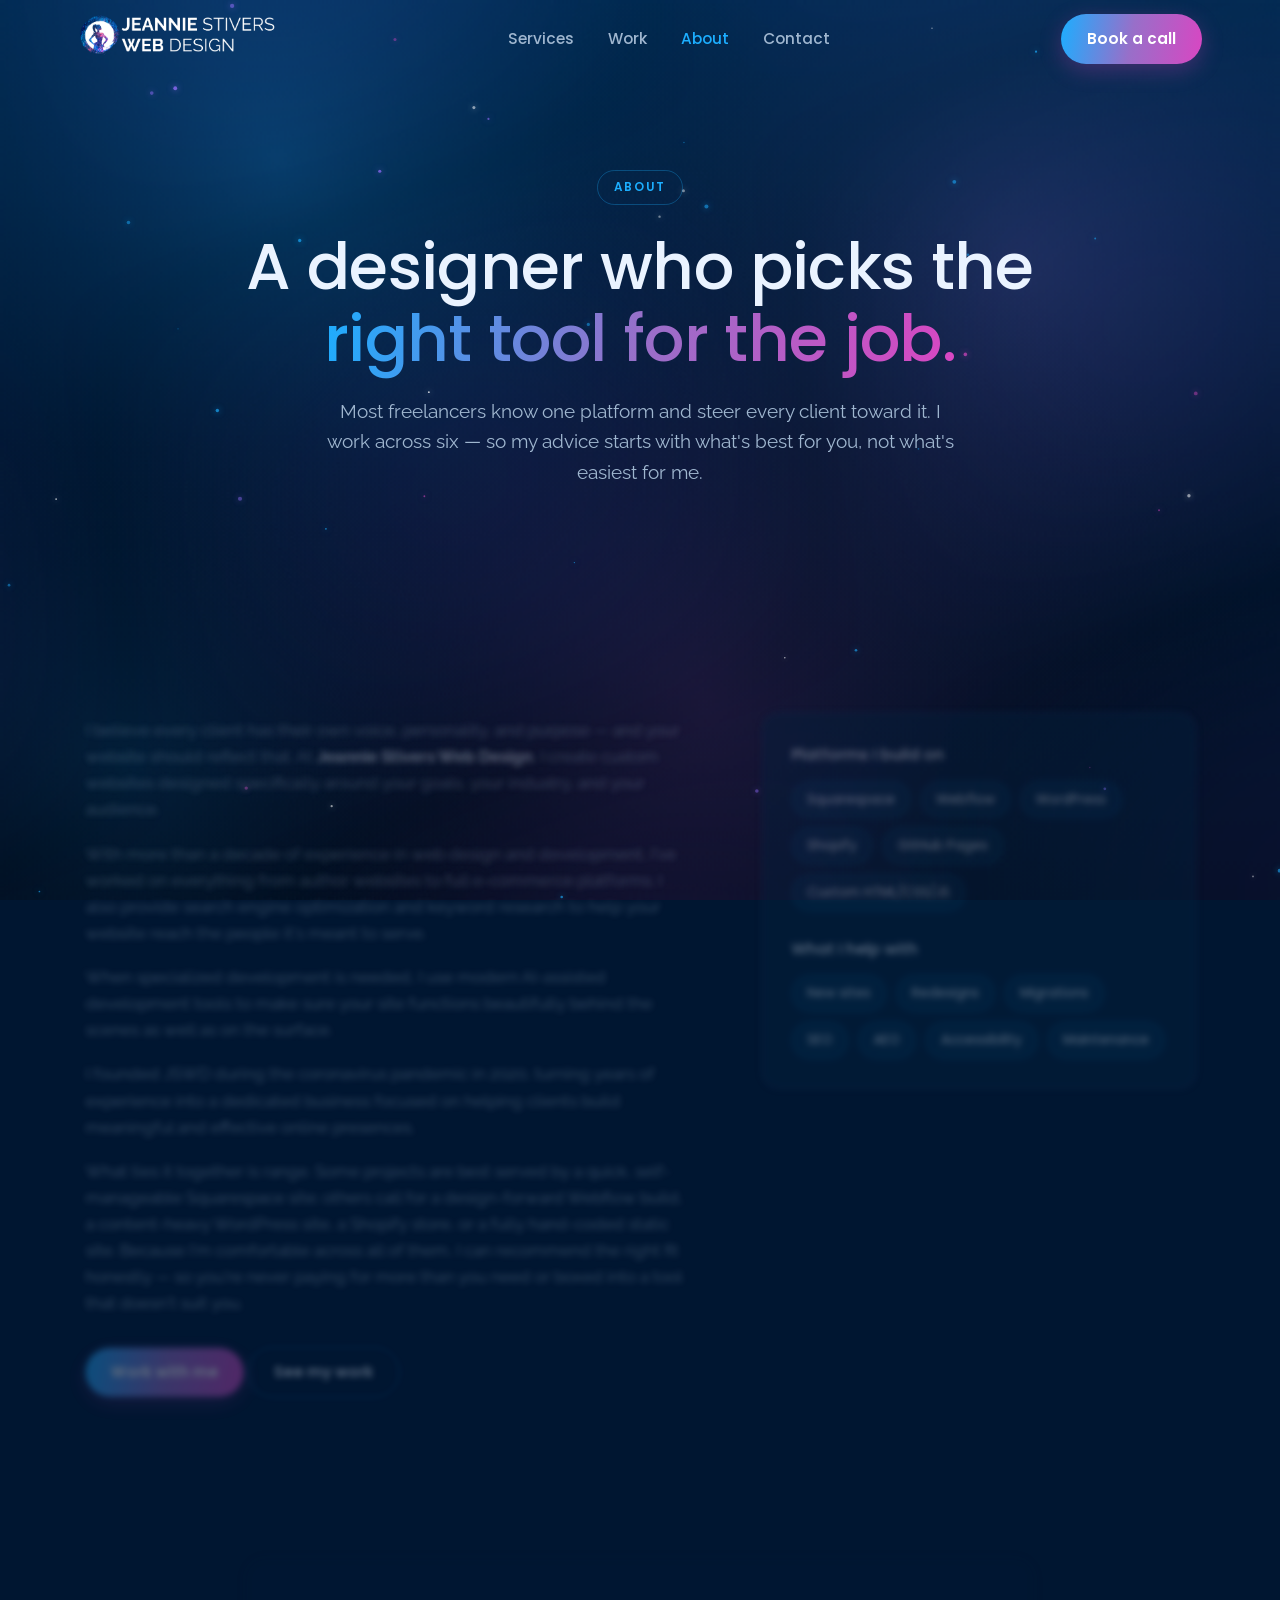
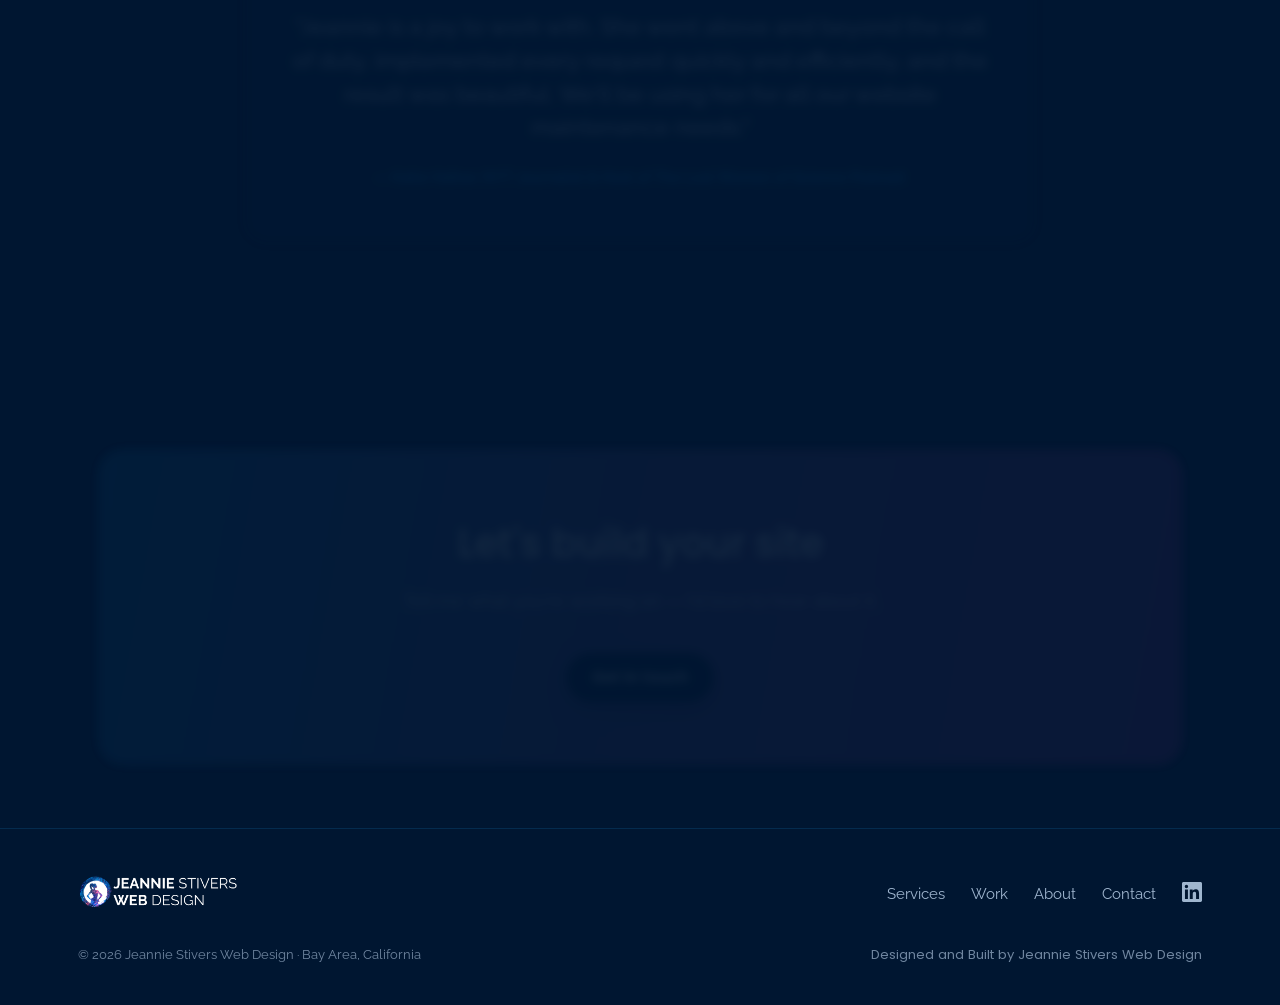
==== commit 69107540: "Add files via upload" ====
--- a/about.html
+++ b/about.html
@@ -82,6 +82,7 @@
           <span class="chip">Redesigns</span>
           <span class="chip">Migrations</span>
           <span class="chip">SEO</span>
+          <span class="chip">AEO</span>
           <span class="chip">Accessibility</span>
           <span class="chip">Maintenance</span>
         </div>
